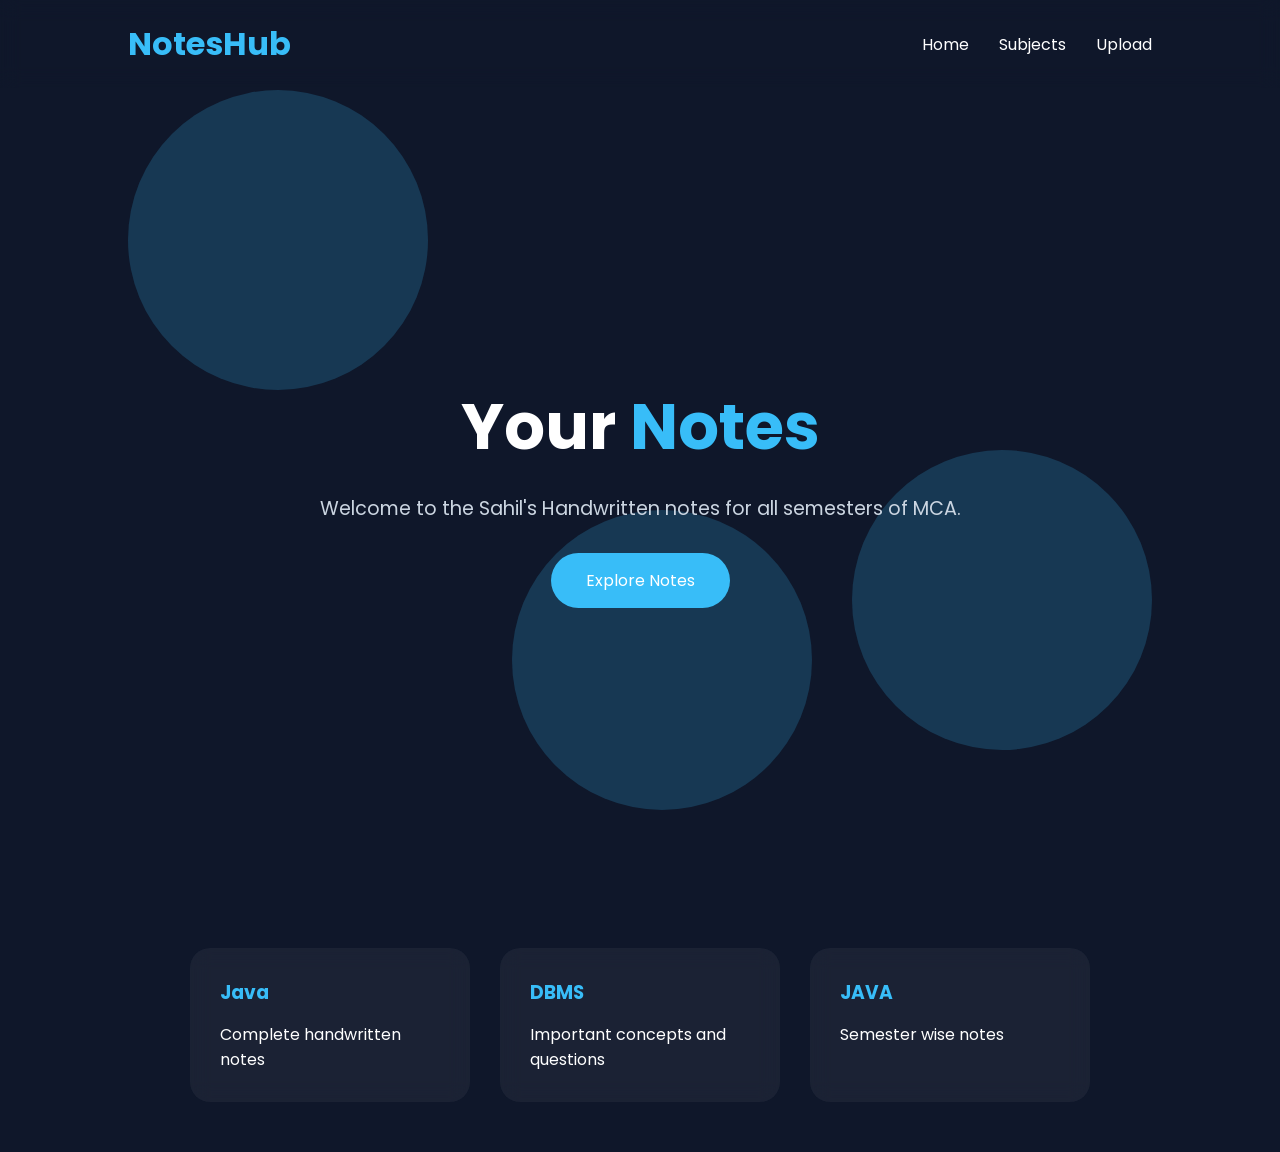
==== index.html @ a25c814e "Add files via upload" ====
<!DOCTYPE html>
<html lang="en">
<head>
    <meta charset="UTF-8">
    <meta name="viewport" content="width=device-width, initial-scale=1.0">

    <title>College Notes Hub</title>

    <link rel="stylesheet" href="style.css">

    <!-- Google Fonts -->
    <link href="https://fonts.googleapis.com/css2?family=Poppins:wght@300;400;600;700&display=swap" rel="stylesheet">
</head>
<body>

    <!-- Animated Background -->
    <div class="bg-animation">
        <span></span>
        <span></span>
        <span></span>
    </div>

    <!-- Navbar -->
    <nav>
        <h1>NotesHub</h1>

        <ul>
            <li><a href="#">Home</a></li>
            <li><a href="#">Subjects</a></li>
            <li><a href="#">Upload</a></li>
        </ul>
    </nav>

    <!-- Hero Section -->
    <section class="hero">

        <div class="hero-text">
            <h2>
                Your
                <span id="typing"></span>
            </h2>

            <p>
                Welcome to the Sahil's Handwritten notes for all semesters of MCA.
            </p>

            <a href="pages/notes.html" class="explore-btn">
    Explore Notes
</a>
        </div>

    </section>

    
    <!-- Subject Cards -->
    <section class="subjects">

        <div class="card">
            <h3>Java</h3>
            <p>Complete handwritten notes</p>
        </div>

        <div class="card">
            <h3>DBMS</h3>
            <p>Important concepts and questions</p>
        </div>

        <div class="card">
            <h3>JAVA</h3>
            <p>Semester wise notes</p>
        </div>

    </section>

<script src="script.js"></script>
</body>
</html>
---- style.css ----
*{
    margin:0;
    padding:0;
    box-sizing:border-box;
    font-family:'Poppins', sans-serif;
}

body{
    background:#0f172a;
    color:white;
    overflow-x:hidden;
}
html{
    scroll-behavior:smooth;
}

/* NAVBAR */

nav{
    display:flex;
    justify-content:space-between;
    align-items:center;

    padding:20px 10%;
    position:sticky;
    top:0;

    backdrop-filter:blur(10px);
    z-index:1000;
}

nav h1{
    font-size:2rem;
    color:#38bdf8;
}

nav ul{
    display:flex;
    gap:30px;
    list-style:none;
}

nav a{
    text-decoration:none;
    color:white;
    transition:0.3s;
}

nav a:hover{
    color:#38bdf8;
}

/* HERO */

.hero{
    height:90vh;

    display:flex;
    justify-content:center;
    align-items:center;
    text-align:center;

    padding:20px;
}

.hero-text h2{
    font-size:4rem;
    margin-bottom:20px;
}

.hero-text span{
    color:#38bdf8;
}

.hero-text p{
    font-size:1.2rem;
    margin-bottom:30px;
    color:#cbd5e1;
}

button{
    padding:15px 35px;
    border:none;
    border-radius:30px;

    background:#38bdf8;
    color:white;

    font-size:1rem;
    cursor:pointer;

    transition:0.4s;
}

button:hover{
    transform:scale(1.1);
    box-shadow:0 0 20px #38bdf8;
}

/* SUBJECTS */

.subjects{
    display:flex;
    justify-content:center;
    gap:30px;

    flex-wrap:wrap;
    padding:50px 10%;
}

.card{
    width:280px;
    padding:30px;

    border-radius:20px;

    background:rgba(255,255,255,0.05);

    backdrop-filter:blur(10px);

    transition:0.4s;
}

.card:hover{
    transform:translateY(-10px);
    box-shadow:0 0 20px rgba(56,189,248,0.5);
}

.card h3{
    margin-bottom:15px;
    color:#38bdf8;
}

/* ANIMATED BACKGROUND */

.bg-animation span{
    position:absolute;

    width:300px;
    height:300px;

    border-radius:50%;

    background:rgba(56,189,248,0.2);

    animation:float 8s infinite alternate;
}

.bg-animation span:nth-child(1){
    top:10%;
    left:10%;
}

.bg-animation span:nth-child(2){
    top:50%;
    right:10%;
}

.bg-animation span:nth-child(3){
    bottom:10%;
    left:40%;
}

.explore-btn{

    display:inline-block;

    padding:15px 35px;

    border-radius:30px;

    background:#38bdf8;

    color:white;

    text-decoration:none;

    font-size:1rem;

    transition:0.4s;
}

.explore-btn:hover{

    transform:scale(1.1);

    box-shadow:0 0 25px #38bdf8;
}

/* BACKGROUND */

.bg-animation{
    position:fixed;
    width:100%;
    height:100%;
    top:0;
    left:0;

    z-index:-1;
}

/* HERO SECTION */

.hero{
    position:relative;
    z-index:1;
}

/* BUTTON */

.explore-btn{
    position:relative;
    z-index:2;
}

/* NOTES SECTION */

.notes-section{

    padding:100px 10%;

    text-align:center;
}

.section-title{

    font-size:3rem;

    margin-bottom:60px;

    color:#38bdf8;
}

/* CONTAINER */

.notes-container{

    display:flex;

    justify-content:center;

    gap:30px;

    flex-wrap:wrap;
}

/* CARDS */

.note-card{

    width:320px;

    padding:35px;

    border-radius:25px;

    background:rgba(255,255,255,0.05);

    backdrop-filter:blur(12px);

    transition:0.5s;

    position:relative;

    overflow:hidden;
}

/* GLOW EFFECT */

.note-card::before{

    content:"";

    position:absolute;

    width:200%;

    height:200%;

    background:linear-gradient(
        45deg,
        transparent,
        rgba(56,189,248,0.3),
        transparent
    );

    top:-50%;
    left:-50%;

    transform:rotate(25deg);

    transition:0.8s;
}

.note-card:hover::before{

    left:100%;
}

/* HOVER */

.note-card:hover{

    transform:
        translateY(-15px)
        scale(1.03);

    box-shadow:
        0 0 25px rgba(56,189,248,0.4);
}

.note-card h3{

    font-size:2rem;

    margin-bottom:20px;

    color:#38bdf8;
}

.note-card p{

    color:#cbd5e1;

    margin-bottom:30px;

    line-height:1.6;
}

.note-card a{

    text-decoration:none;

    color:white;

    background:#38bdf8;

    padding:12px 25px;

    border-radius:30px;

    transition:0.3s;
}

.note-card a:hover{

    box-shadow:0 0 20px #38bdf8;
}

@keyframes float{

    from{
        transform:translateY(0px);
    }

    to{
        transform:translateY(-50px);
    }

}

/* RESPONSIVE */

@media(max-width:768px){

    nav{
        flex-direction:column;
        gap:20px;
    }

    .hero-text h2{
        font-size:2.5rem;
    }

}
.notes-container{
    flex-direction:column;
    align-items:center;
}

.note-card{
    width:100%;
    max-width:350px;
}
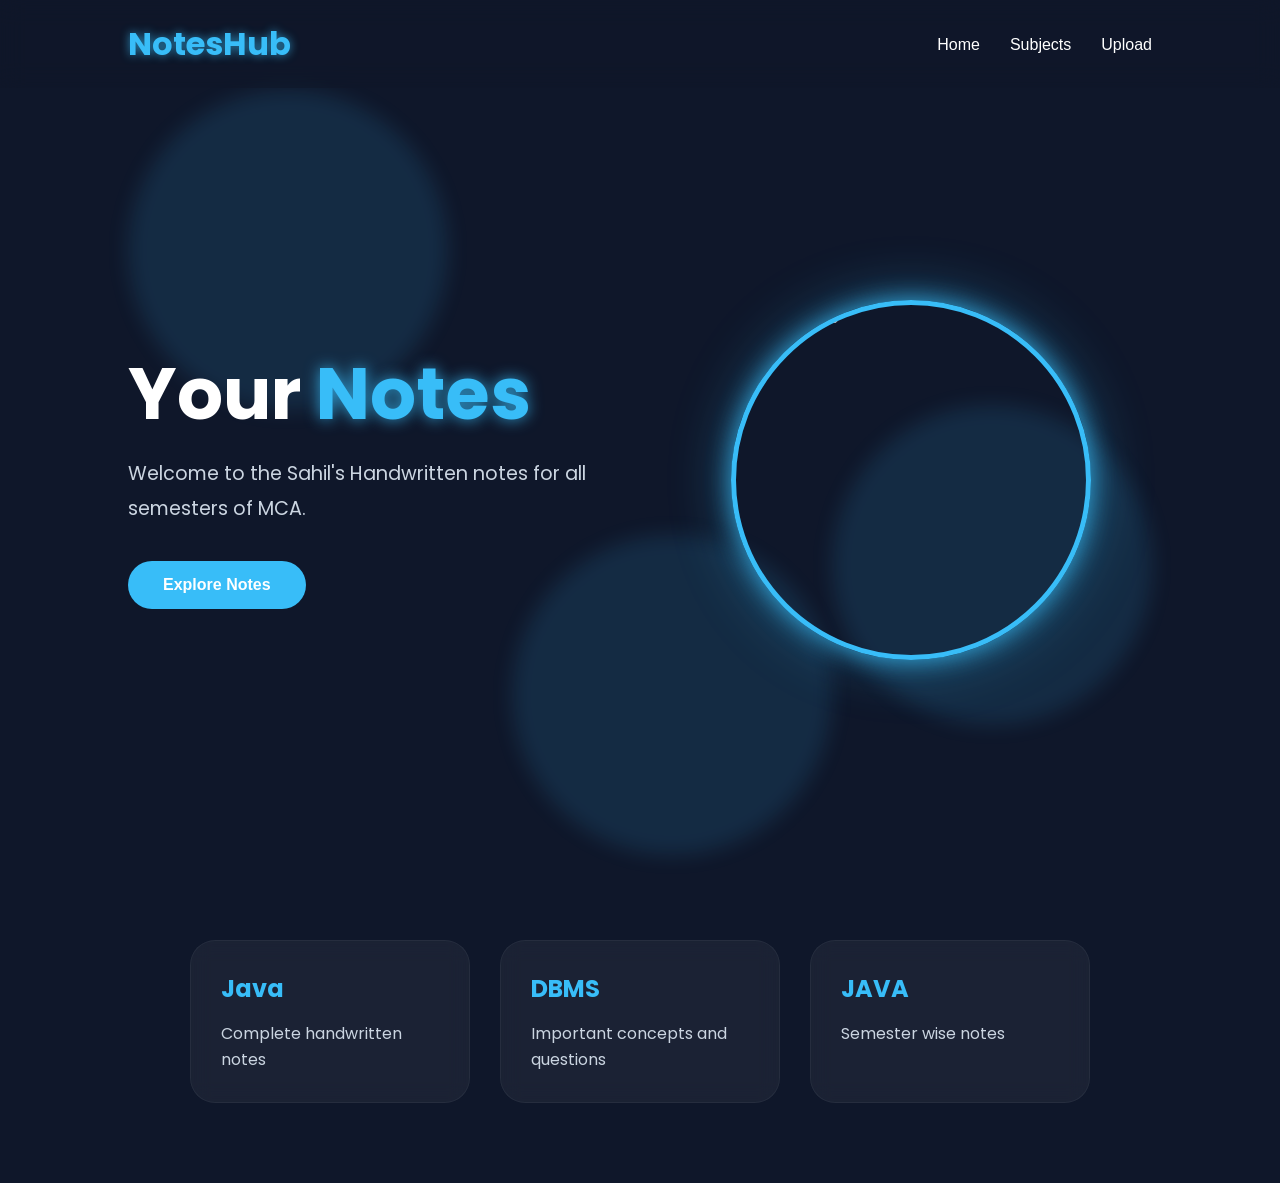
==== commit c316f355: "Update index.html" ====
--- a/index.html
+++ b/index.html
@@ -31,25 +31,40 @@
         </ul>
     </nav>
 
-    <!-- Hero Section -->
-    <section class="hero">
+<section class="hero">
 
-        <div class="hero-text">
-            <h2>
-                Your
-                <span id="typing"></span>
-            </h2>
+    <!-- LEFT SIDE -->
 
-            <p>
-                Welcome to the Sahil's Handwritten notes for all semesters of MCA.
-            </p>
+    <div class="hero-text">
 
-            <a href="pages/notes.html" class="explore-btn">
-    Explore Notes
-</a>
-        </div>
+        <h2>
+            Your
+            <span id="typing"></span>
+        </h2>
 
-    </section>
+        <p>
+            Welcome to the Sahil's Handwritten notes for all semesters of MCA.
+        </p>
+
+        <a href="Notes/pages/notes.html" class="explore-btn">
+            Explore Notes
+        </a>
+
+    </div>
+
+    <!-- RIGHT SIDE -->
+
+    <div class="hero-image">
+
+        <img 
+        src="pages/pics/sahil.jpeg"
+        alt="Sahil Photo"
+        draggable="false"
+        >
+
+    </div>
+
+</section>
 
     
     <!-- Subject Cards -->
@@ -74,4 +89,4 @@
 
 <script src="script.js"></script>
 </body>
-</html>+</html>
--- a/style.css
+++ b/style.css
@@ -5,380 +5,405 @@
     font-family:'Poppins', sans-serif;
 }
 
+html{
+    scroll-behavior:smooth;
+}
+
 body{
     background:#0f172a;
     color:white;
     overflow-x:hidden;
 }
-html{
-    scroll-behavior:smooth;
-}
-
-/* NAVBAR */
-
-nav{
-    display:flex;
-    justify-content:space-between;
-    align-items:center;
-
-    padding:20px 10%;
-    position:sticky;
+
+/* =========================
+   ANIMATED BACKGROUND
+========================= */
+
+.bg-animation{
+
+    position:fixed;
+
     top:0;
-
-    backdrop-filter:blur(10px);
-    z-index:1000;
-}
-
-nav h1{
-    font-size:2rem;
-    color:#38bdf8;
-}
-
-nav ul{
-    display:flex;
-    gap:30px;
-    list-style:none;
-}
-
-nav a{
-    text-decoration:none;
-    color:white;
-    transition:0.3s;
-}
-
-nav a:hover{
-    color:#38bdf8;
-}
-
-/* HERO */
-
-.hero{
-    height:90vh;
-
-    display:flex;
-    justify-content:center;
-    align-items:center;
-    text-align:center;
-
-    padding:20px;
-}
-
-.hero-text h2{
-    font-size:4rem;
-    margin-bottom:20px;
-}
-
-.hero-text span{
-    color:#38bdf8;
-}
-
-.hero-text p{
-    font-size:1.2rem;
-    margin-bottom:30px;
-    color:#cbd5e1;
-}
-
-button{
-    padding:15px 35px;
-    border:none;
-    border-radius:30px;
-
-    background:#38bdf8;
-    color:white;
-
-    font-size:1rem;
-    cursor:pointer;
-
-    transition:0.4s;
-}
-
-button:hover{
-    transform:scale(1.1);
-    box-shadow:0 0 20px #38bdf8;
-}
-
-/* SUBJECTS */
-
-.subjects{
-    display:flex;
-    justify-content:center;
-    gap:30px;
-
-    flex-wrap:wrap;
-    padding:50px 10%;
-}
-
-.card{
-    width:280px;
-    padding:30px;
-
-    border-radius:20px;
-
-    background:rgba(255,255,255,0.05);
-
-    backdrop-filter:blur(10px);
-
-    transition:0.4s;
-}
-
-.card:hover{
-    transform:translateY(-10px);
-    box-shadow:0 0 20px rgba(56,189,248,0.5);
-}
-
-.card h3{
-    margin-bottom:15px;
-    color:#38bdf8;
-}
-
-/* ANIMATED BACKGROUND */
+    left:0;
+
+    width:100%;
+    height:100%;
+
+    overflow:hidden;
+
+    z-index:-1;
+}
 
 .bg-animation span{
+
     position:absolute;
 
-    width:300px;
-    height:300px;
+    width:320px;
+    height:320px;
 
     border-radius:50%;
 
-    background:rgba(56,189,248,0.2);
+    background:rgba(56,189,248,0.12);
 
     animation:float 8s infinite alternate;
+
+    filter:blur(10px);
+
+    pointer-events:none;
 }
 
 .bg-animation span:nth-child(1){
+
     top:10%;
     left:10%;
 }
 
 .bg-animation span:nth-child(2){
-    top:50%;
+
+    top:45%;
     right:10%;
 }
 
 .bg-animation span:nth-child(3){
-    bottom:10%;
+
+    bottom:5%;
     left:40%;
 }
 
-.explore-btn{
-
-    display:inline-block;
-
-    padding:15px 35px;
-
-    border-radius:30px;
-
-    background:#38bdf8;
-
-    color:white;
-
-    text-decoration:none;
-
-    font-size:1rem;
-
-    transition:0.4s;
-}
-
-.explore-btn:hover{
-
-    transform:scale(1.1);
-
-    box-shadow:0 0 25px #38bdf8;
-}
-
-/* BACKGROUND */
-
-.bg-animation{
+/* FLOATING ANIMATION */
+
+@keyframes float{
+
+    from{
+        transform:translateY(0px);
+    }
+
+    to{
+        transform:translateY(-60px);
+    }
+}
+
+/* =========================
+   NAVBAR
+========================= */
+
+nav{
+
     position:fixed;
-    width:100%;
-    height:100%;
+
     top:0;
     left:0;
 
-    z-index:-1;
-}
-
-/* HERO SECTION */
+    width:100%;
+
+    display:flex;
+
+    justify-content:space-between;
+
+    align-items:center;
+
+    padding:20px 10%;
+
+    background:rgba(15,23,42,0.4);
+
+    backdrop-filter:blur(12px);
+
+    z-index:1000;
+}
+
+nav h1{
+
+    font-size:2rem;
+
+    color:#38bdf8;
+
+    text-shadow:
+        0 0 10px rgba(56,189,248,0.7);
+}
+
+nav ul{
+
+    display:flex;
+
+    list-style:none;
+
+    gap:30px;
+}
+
+nav a{
+
+    text-decoration:none;
+
+    color:white;
+
+    font-weight:500;
+
+    transition:0.3s;
+}
+
+nav a:hover{
+
+    color:#38bdf8;
+
+    text-shadow:
+        0 0 12px rgba(56,189,248,0.8);
+}
+
+/* =========================
+   HERO SECTION
+========================= */
 
 .hero{
+
+    min-height:100vh;
+
+    display:flex;
+
+    justify-content:space-between;
+
+    align-items:center;
+
+    gap:60px;
+
+    padding:140px 10% 80px;
+
     position:relative;
-    z-index:1;
+
+    z-index:2;
+}
+
+/* HERO TEXT */
+
+.hero-text{
+
+    flex:1;
+}
+
+.hero-text h2{
+
+    font-size:4.5rem;
+
+    margin-bottom:20px;
+
+    line-height:1.2;
+}
+
+.hero-text span{
+
+    color:#38bdf8;
+
+    text-shadow:
+        0 0 15px rgba(56,189,248,0.8);
+}
+
+.hero-text p{
+
+    font-size:1.2rem;
+
+    line-height:1.8;
+
+    margin-bottom:35px;
+
+    color:#cbd5e1;
 }
 
 /* BUTTON */
 
 .explore-btn{
-    position:relative;
-    z-index:2;
-}
-
-/* NOTES SECTION */
-
-.notes-section{
-
-    padding:100px 10%;
-
-    text-align:center;
-}
-
-.section-title{
-
-    font-size:3rem;
-
-    margin-bottom:60px;
+
+    display:inline-block;
+
+    padding:15px 35px;
+
+    border-radius:35px;
+
+    background:#38bdf8;
+
+    color:white;
+
+    text-decoration:none;
+
+    font-weight:600;
+
+    transition:0.4s;
+}
+
+.explore-btn:hover{
+
+    transform:scale(1.08);
+
+    box-shadow:
+        0 0 25px rgba(56,189,248,0.9);
+}
+
+/* =========================
+   HERO IMAGE
+========================= */
+
+.hero-image{
+
+    flex:1;
+
+    display:flex;
+
+    justify-content:center;
+
+    align-items:center;
+}
+
+.hero-image img{
+
+    width:360px;
+    height:360px;
+
+    object-fit:cover;
+
+    border-radius:50%;
+
+    border:5px solid #38bdf8;
+
+    box-shadow:
+        0 0 25px rgba(56,189,248,0.8),
+        0 0 60px rgba(56,189,248,0.4);
+
+    animation:floatImage 4s ease-in-out infinite;
+
+    transition:0.4s;
+
+    user-select:none;
+
+    -webkit-user-drag:none;
+}
+
+.hero-image img:hover{
+
+    transform:scale(1.05);
+
+    box-shadow:
+        0 0 40px rgba(56,189,248,1),
+        0 0 80px rgba(56,189,248,0.7);
+}
+
+/* IMAGE FLOAT */
+
+@keyframes floatImage{
+
+    0%{
+        transform:translateY(0px);
+    }
+
+    50%{
+        transform:translateY(-18px);
+    }
+
+    100%{
+        transform:translateY(0px);
+    }
+}
+
+/* =========================
+   SUBJECT SECTION
+========================= */
+
+.subjects{
+
+    display:flex;
+
+    justify-content:center;
+
+    flex-wrap:wrap;
+
+    gap:30px;
+
+    padding:40px 10% 80px;
+}
+
+/* CARD */
+
+.card{
+
+    width:280px;
+
+    padding:30px;
+
+    border-radius:25px;
+
+    background:rgba(255,255,255,0.05);
+
+    backdrop-filter:blur(10px);
+
+    transition:0.4s;
+
+    border:1px solid rgba(255,255,255,0.05);
+}
+
+.card:hover{
+
+    transform:
+        translateY(-12px)
+        scale(1.02);
+
+    box-shadow:
+        0 0 25px rgba(56,189,248,0.5);
+}
+
+.card h3{
+
+    margin-bottom:15px;
 
     color:#38bdf8;
-}
-
-/* CONTAINER */
-
-.notes-container{
-
-    display:flex;
-
-    justify-content:center;
-
-    gap:30px;
-
-    flex-wrap:wrap;
-}
-
-/* CARDS */
-
-.note-card{
-
-    width:320px;
-
-    padding:35px;
-
-    border-radius:25px;
-
-    background:rgba(255,255,255,0.05);
-
-    backdrop-filter:blur(12px);
-
-    transition:0.5s;
-
-    position:relative;
-
-    overflow:hidden;
-}
-
-/* GLOW EFFECT */
-
-.note-card::before{
-
-    content:"";
-
-    position:absolute;
-
-    width:200%;
-
-    height:200%;
-
-    background:linear-gradient(
-        45deg,
-        transparent,
-        rgba(56,189,248,0.3),
-        transparent
-    );
-
-    top:-50%;
-    left:-50%;
-
-    transform:rotate(25deg);
-
-    transition:0.8s;
-}
-
-.note-card:hover::before{
-
-    left:100%;
-}
-
-/* HOVER */
-
-.note-card:hover{
-
-    transform:
-        translateY(-15px)
-        scale(1.03);
-
-    box-shadow:
-        0 0 25px rgba(56,189,248,0.4);
-}
-
-.note-card h3{
-
-    font-size:2rem;
-
-    margin-bottom:20px;
-
-    color:#38bdf8;
-}
-
-.note-card p{
+
+    font-size:1.5rem;
+}
+
+.card p{
 
     color:#cbd5e1;
 
-    margin-bottom:30px;
-
     line-height:1.6;
 }
 
-.note-card a{
-
-    text-decoration:none;
-
-    color:white;
-
-    background:#38bdf8;
-
-    padding:12px 25px;
-
-    border-radius:30px;
-
-    transition:0.3s;
-}
-
-.note-card a:hover{
-
-    box-shadow:0 0 20px #38bdf8;
-}
-
-@keyframes float{
-
-    from{
-        transform:translateY(0px);
-    }
-
-    to{
-        transform:translateY(-50px);
-    }
-
-}
-
-/* RESPONSIVE */
+/* =========================
+   RESPONSIVE
+========================= */
 
 @media(max-width:768px){
 
     nav{
+
         flex-direction:column;
+
         gap:20px;
     }
 
+    .hero{
+
+        flex-direction:column-reverse;
+
+        text-align:center;
+
+        padding:170px 7% 60px;
+    }
+
     .hero-text h2{
-        font-size:2.5rem;
-    }
-
-}
-.notes-container{
-    flex-direction:column;
-    align-items:center;
-}
-
-.note-card{
-    width:100%;
-    max-width:350px;
-}+
+        font-size:2.8rem;
+    }
+
+    .hero-image img{
+
+        width:250px;
+        height:250px;
+    }
+
+    .subjects{
+
+        padding:20px 7% 60px;
+    }
+
+    .card{
+
+        width:100%;
+        max-width:350px;
+    }
+}
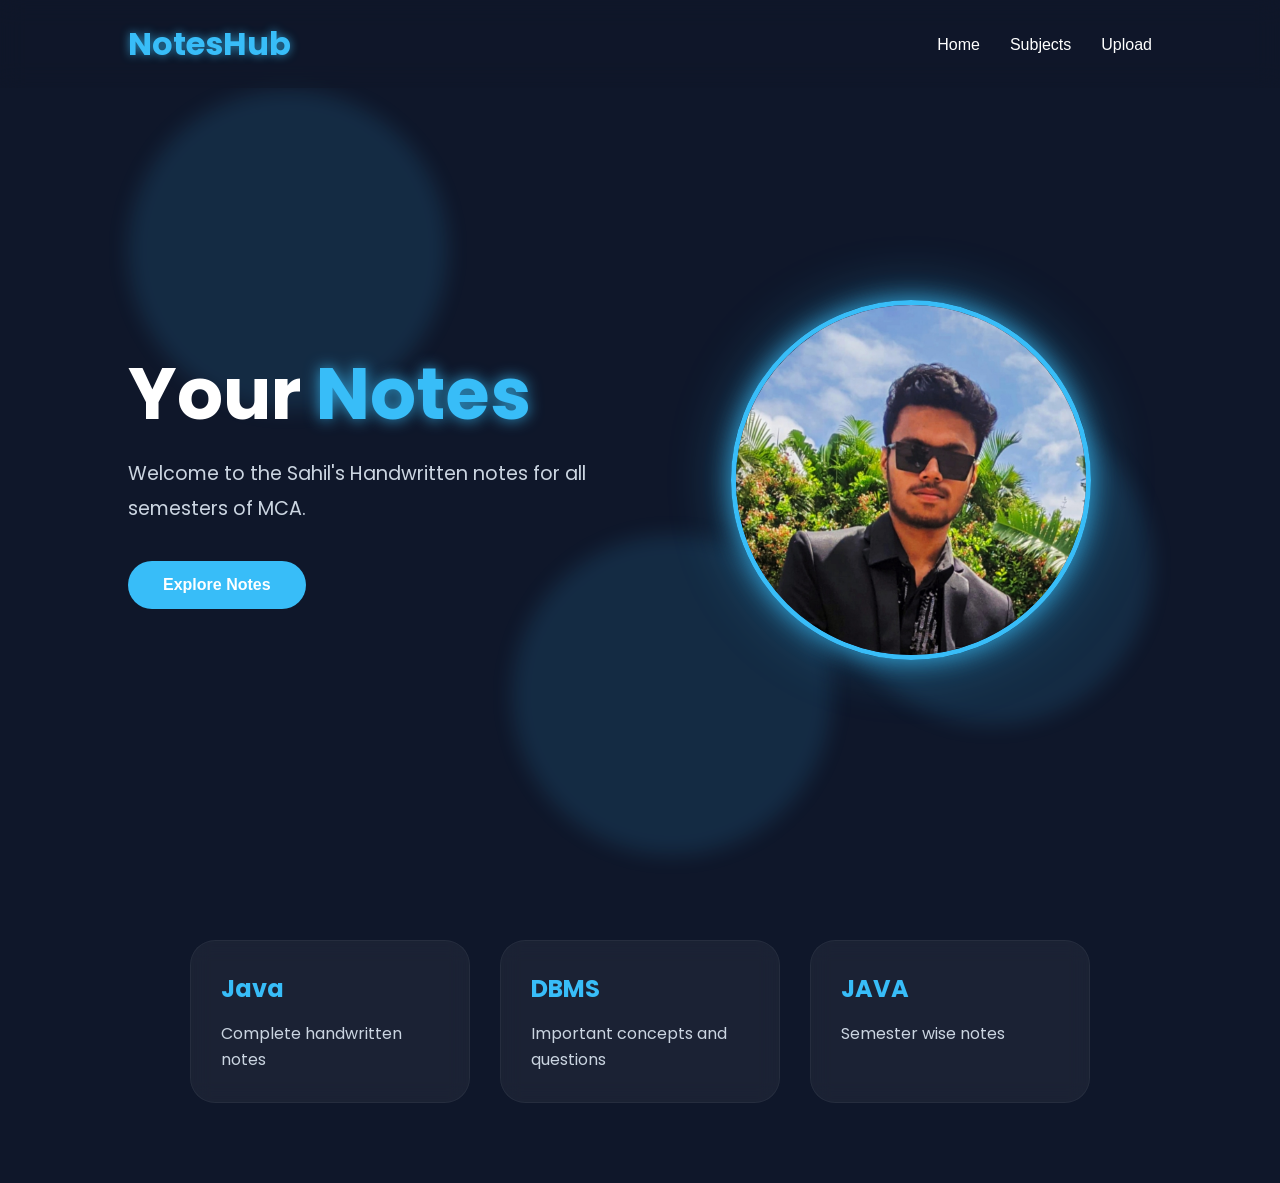
==== commit d4e7ee33: "Update index.html" ====
--- a/index.html
+++ b/index.html
@@ -57,7 +57,7 @@
     <div class="hero-image">
 
         <img 
-        src="pages/pics/sahil.jpeg"
+        src="sahil.jpeg"
         alt="Sahil Photo"
         draggable="false"
         >
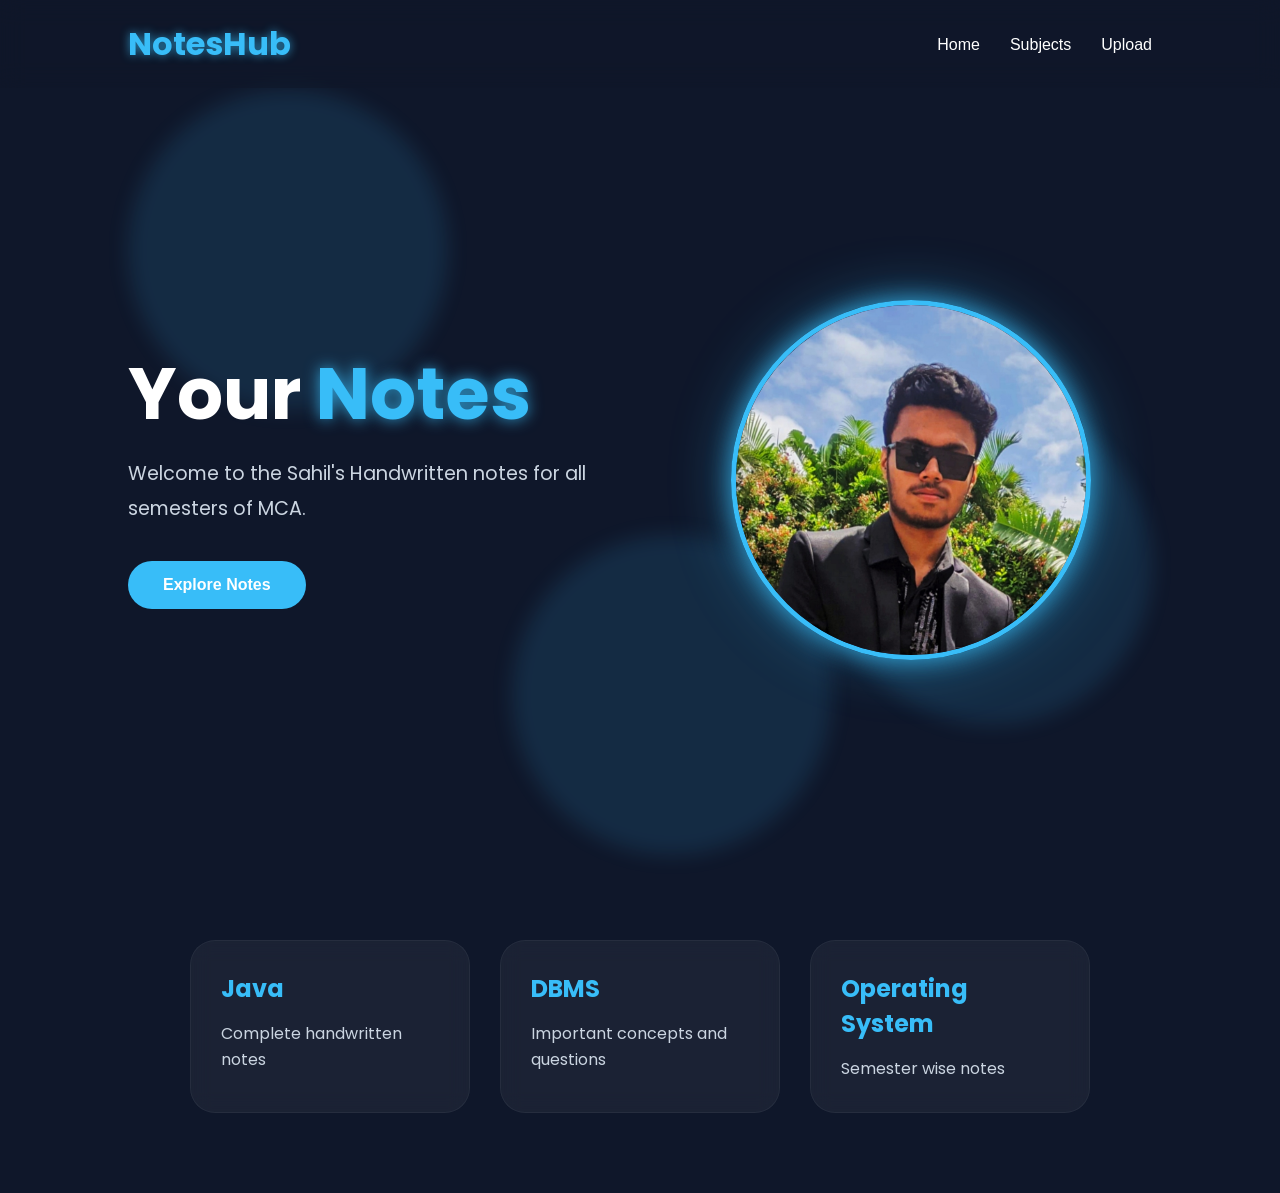
==== commit 73a9d12b: "Update index.html" ====
--- a/index.html
+++ b/index.html
@@ -81,7 +81,7 @@
         </div>
 
         <div class="card">
-            <h3>JAVA</h3>
+            <h3>Operating System</h3>
             <p>Semester wise notes</p>
         </div>
 
--- a/style.css
+++ b/style.css
@@ -369,41 +369,102 @@
 
 @media(max-width:768px){
 
+    /* NAVBAR */
+
     nav{
 
         flex-direction:column;
 
-        gap:20px;
-    }
+        gap:15px;
+
+        padding:18px 5%;
+    }
+
+    nav ul{
+
+        gap:18px;
+
+        flex-wrap:wrap;
+
+        justify-content:center;
+    }
+
+    /* HERO SECTION */
 
     .hero{
 
-        flex-direction:column-reverse;
+        flex-direction:column;
 
         text-align:center;
 
+        justify-content:center;
+
         padding:170px 7% 60px;
-    }
+
+        gap:40px;
+    }
+
+    /* IMAGE FIRST */
+
+    .hero-image{
+
+        order:1;
+    }
+
+    /* TEXT SECOND */
+
+    .hero-text{
+
+        order:2;
+    }
+
+    /* HEADING */
 
     .hero-text h2{
 
-        font-size:2.8rem;
-    }
+        font-size:2.5rem;
+
+        line-height:1.3;
+    }
+
+    /* PARAGRAPH */
+
+    .hero-text p{
+
+        font-size:1rem;
+
+        line-height:1.7;
+    }
+
+    /* IMAGE */
 
     .hero-image img{
 
-        width:250px;
-        height:250px;
-    }
+        width:240px;
+
+        height:240px;
+    }
+
+    /* BUTTON */
+
+    .explore-btn{
+
+        padding:14px 30px;
+
+        font-size:0.95rem;
+    }
+
+    /* SUBJECT CARDS */
 
     .subjects{
 
-        padding:20px 7% 60px;
+        padding:30px 7% 70px;
     }
 
     .card{
 
         width:100%;
-        max-width:350px;
-    }
-}
+
+        max-width:340px;
+    }
+}
